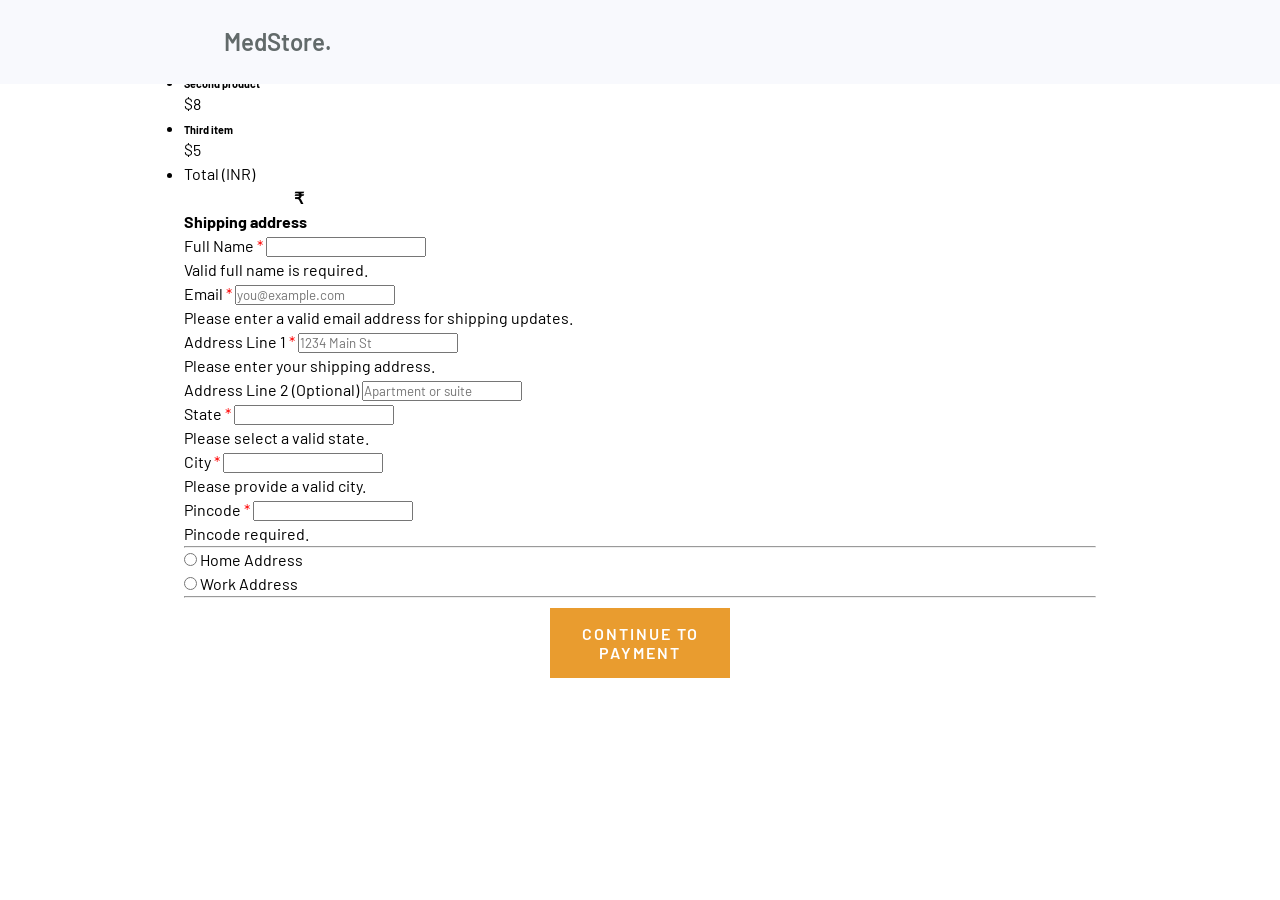
==== checkout.html @ 92306c68 "First" ====
<!doctype html>
<html lang="en">
  <head>
    <meta charset="utf-8">
    <meta name="viewport" content="width=device-width, initial-scale=1">
    <meta name="description" content="">
    <meta name="author" content="Mark Otto, Jacob Thornton, and Bootstrap contributors">
    <meta name="generator" content="Hugo 0.84.0">
    <title>Checkout</title>

    <link rel="canonical" href="https://getbootstrap.com/docs/5.0/examples/checkout/">
    <link rel="stylesheet" href="cart.css">

    <!-- Bootstrap core CSS -->
<link href="/static/bootstrap5/bootstrap.min.css" rel="stylesheet">

    <style>
      .bd-placeholder-img {
        font-size: 1.125rem;
        text-anchor: middle;
        -webkit-user-select: none;
        -moz-user-select: none;
        user-select: none;
      }

      .container {
  max-width: 960px;
}

      @media (min-width: 768px) {
        .bd-placeholder-img-lg {
          font-size: 3.5rem;
        }
      }
    </style>


  </head>
  <body onload="getcart()" class="bg-light">
    <nav class="navbar">
      <a href="" class="navbar-brand">MedStore.</a>
    </nav>
<div class="container">
  <main>

    <div class="row g-5">
      <div class="col-md-5 col-lg-4 order-md-last">
        <h4 class="d-flex justify-content-between align-items-center mb-3">
          <span class="text-primary">Your cart</span>
          <span class="badge bg-primary rounded-pill">3</span>
        </h4>
        <ul class="list-group mb-3">
          <li class="list-group-item d-flex justify-content-between lh-sm">
            <div>
              <h6 class="my-0">Product name</h6>
            </div>
            <span class="text-muted">$12</span>
          </li>
          <li class="list-group-item d-flex justify-content-between lh-sm">
            <div>
              <h6 class="my-0">Second product</h6>
            </div>
            <span class="text-muted">$8</span>
          </li>
          <li class="list-group-item d-flex justify-content-between lh-sm">
            <div>
              <h6 class="my-0">Third item</h6>
            </div>
            <span class="text-muted">$5</span>
          </li>
          <li class="list-group-item d-flex justify-content-between">
            <span>Total (INR)</span>
            <p class="icon"style="margin-left: 110px;font-size: bold;font-weight: bold;">₹</p>
            <strong id="total"></strong>
          </li>
        </ul>
      </div>
      
      <div class="col-md-7 col-lg-8">
        <h4 class="mb-3">Shipping address</h4>
        <form class="needs-validation" onsubmit="Razorpay()" novalidate>
          <div class="row g-3">
            <div class="col-12">
              <label for="firstName" class="form-label">Full Name<span style="color:#ff0000"> *</span></label>
              <input type="text" class="form-control" id="firstName" placeholder="" required>
              <div class="invalid-feedback">
                Valid full name is required.
              </div>
            </div>

            <div class="col-12">
              <label for="email" class="form-label">Email<span style="color:#ff0000"> *</span></label>
              <input type="email" class="form-control" id="email" placeholder="you@example.com">
              <div class="invalid-feedback">
                Please enter a valid email address for shipping updates.
              </div>
            </div>

            <div class="col-12">
              <label for="address" class="form-label">Address Line 1<span style="color:#ff0000"> *</span></label>
              <input type="text" class="form-control" id="address" placeholder="1234 Main St" required>
              <div class="invalid-feedback">
                Please enter your shipping address.
              </div>
            </div>

            <div class="col-12">
              <label for="address2" class="form-label">Address Line 2  <span class="text-muted">(Optional)</span></label>
              <input type="text" class="form-control" id="address2" placeholder="Apartment or suite">
            </div>

            <div class="col-md-5">
              <label for="state" class="form-label">State<span style="color:#ff0000"> *</span></label>
              <input type="text" class="form-control" id="state" placeholder="" required>
              <div class="invalid-feedback">
                Please select a valid state.
              </div>
            </div>

            <div class="col-md-4">
              <label for="city" class="form-label">City<span style="color:#ff0000"> *</span></label>
              <input type="text" class="form-control" id="firstName" placeholder="" required>
              <div class="invalid-feedback">
                Please provide a valid city.
              </div>
            </div>

            <div class="col-md-3">
              <label for="zip" class="form-label">Pincode<span style="color:#ff0000">  *</span></label>
              <input type="text" class="form-control" id="zip" placeholder="" required>
              <div class="invalid-feedback">
                Pincode required.
              </div>
            </div>
          </div>

          <hr class="my-4">

          <div class="form-check">
            <input type="radio" id="addresstype" name="address1" value="home">
            <label for="home">Home Address</label><br>
            <input type="radio" id="addresstype" name="address1" value="work">
            <label for="work">Work Address</label><br>
          </div>

          <hr class="my-4">

          <button id="rzp-button1" type="submit" class="w-100 btn btn-primary btn-lg">Continue to Payment</button>

        </form>
      </div>
    </div>
  </main>
</div>


    <script src="/static/bootstrap5/bootstrap.bundle.min.js"></script>

      <script>
      (function () {
        'use strict'
      
        // Fetch all the forms we want to apply custom Bootstrap validation styles to
        var forms = document.querySelectorAll('.needs-validation')
      
        // Loop over them and prevent submission
        Array.prototype.slice.call(forms)
          .forEach(function (form) {
            form.addEventListener('submit', function (event) {
              if (!form.checkValidity()) {
                event.preventDefault()
                event.stopPropagation()
              }
      
              form.classList.add('was-validated')
            }, false)
          })
      })()
      </script>

<script>
function getcart() {
  let a = sessionStorage.getItem("cartTotal")
  document.getElementById("total").innerHTML = a
}
</script>
<script></script>
<script src="https://checkout.razorpay.com/v1/checkout.js"></script>
<script>
var options = {
"key": "rzp_test_7g38hv1qFCADhX",
"amount": sessionStorage.getItem("cartTotal") * 100,
"currency": "INR",
"name": "E-Healthcare Consultant",
"description": "MedStore",
"image": "/static/logo png.png",
"id": "order_J9NaakX",
"callback_url": "/confirmation-page",
"prefill": {
"name": "",
"email": "",
"contact": ""
},
"notes": {
"address": "Razorpay Corporate Office"
},
"theme": {
"color": "#3399cc"
}
};
var rzp1 = new Razorpay(options);
document.getElementById('rzp-button1').onclick = function(e){
    rzp1.open();
    e.preventDefault();
  }


</script>
  </body>
</html>
---- cart.css ----
@import url('https://fonts.googleapis.com/css2?family=Barlow:wght@100;200;300;400;500;600;700;800;900&display=swap');


:root{
    --ghost-white: #f8f9fd;
    --fire-bush: #e99c2f;
    --granite-gray: #626a6a;
    --baltic-sea: #33383c;
    --trans: all 0.5s ease-in-out;
}

*{
    padding: 0;
    margin: 0;
    box-sizing: border-box;
    font-family: 'Barlow', sans-serif;
}
body{
    line-height: 1.5;
    font-weight: 400;
}

/* resets and resuable stylings */
img{
    display: block;
    width: 100%;
}
button{
    cursor: pointer;
    outline: 0;
}
a{
    text-decoration: none;
    color: #000;
}
.container{
    max-width: 1280px;
    margin: 0 auto;
    padding: 0 1.5rem;
}
.text{
    font-size: 1.1rem;
    margin: 1.2rem 0;
    line-height: 1.7;
    opacity: 0.7;
}
/* end of resets and reusable stylings  */

/* header */
header{
    background: var(--ghost-white);
}
header .container{
    min-height: 100vh;
    display: flex;
    flex-direction: column;
}
.navbar{
    position: fixed;
    top: 0;
    left: 50%;
    transform: translateX(-50%);
    -webkit-transform: translateX(-50%);
    -moz-transform: translateX(-50%);
    -ms-transform: translateX(-50%);
    -o-transform: translateX(-50%);
    width: 100%;
    padding: 1.5rem 1rem!important;
    display: grid;
    grid-template-columns: repeat(3, 1fr);
    align-items: center;
    padding: 1.5rem 0;
    background: var(--ghost-white);
    z-index: 999;
}
.navbar-brand{
    font-size: 1.5rem;
    font-weight: 600;
    color: var(--granite-gray);
    justify-self: flex-start;
}
.navbar-toggler{
    justify-self: center;
    border: none;
    color: #fff;
    background: var(--fire-bush);
    width: 40px;
    height: 40px;
    border-radius: 50%;
    -webkit-border-radius: 50%;
    -moz-border-radius: 50%;
    -ms-border-radius: 50%;
    -o-border-radius: 50%;
    font-size: 1.5rem;
    position: relative;
}
.navbar-collapse{
    position: absolute;
    top: 100%;
    left: 50%;
    transform: translateX(-50%);
    -webkit-transform: translateX(-50%);
    -moz-transform: translateX(-50%);
    -ms-transform: translateX(-50%);
    -o-transform: translateX(-50%);
    width: 100%;
    height: 0;
    overflow: hidden;
    transition: var(--trans);
    -webkit-transition: var(--trans);
    -moz-transition: var(--trans);
    -ms-transition: var(--trans);
    -o-transition: var(--trans);
}
/* js related class */
.show-navbar{
    height: 204px; 
}
/*  */
.navbar-collapse ul{
    list-style-type: none;
}
.navbar-collapse li{
    margin: 0.7rem 0;
    letter-spacing: 2px;
    text-align: center;
}
.navbar-collapse a{
    font-size: 1.15rem;
    opacity: 0.7;
}
.cart{
    justify-self: flex-end;
    padding-right: 8px;
}
#cart-btn{
    border: none;
    font-size: 1.5rem;
    background: none;
    color: var(--granite-gray);
    position: relative;
}
#cart-count-info{
    position: absolute;
    top: -12px;
    right: -8px;
    background: var(--fire-bush);
    color: #fff;
    font-size: 1rem;
    width: 25px;
    height: 25px;
    border-radius: 50%;
    -webkit-border-radius: 50%;
    -moz-border-radius: 50%;
    -ms-border-radius: 50%;
    -o-border-radius: 50%;
    display: flex;
    align-items: center;
    justify-content: center;
    font-weight: 600;
}
.cart-container{
    position: absolute;
    overflow-y: scroll;
    background: #fff;
    width: 100%;
    height: 600px;
    top: 100%;
    left: 0;
    right: 0;
    box-shadow: 0 3px 8px -2px rgba(0, 0, 0, 0.21);
    display: none;
}
.cart-container::-webkit-scrollbar{
    width: 8px;
}
.cart-container::-webkit-scrollbar-thumb{
    background: rgba(0, 0, 0, 0.1);
    border-radius: 15px;
    -webkit-border-radius: 15px;
    -moz-border-radius: 15px;
    -ms-border-radius: 15px;
    -o-border-radius: 15px;
}
/* js related class */
.show-cart-container{
    display: block;
}
/*  */
.cart-item{
    display: grid;
    grid-template-columns: repeat(2, 1fr);
    column-gap: 0.5rem;
    align-items: center;
    position: relative;
    padding: 1.2rem 0.6rem;
    height: 140px;
    border-bottom: 1px solid rgba(0, 0, 0, 0.21);
}
.cart-item:last-child{
    border-bottom: none;
}
.cart-item-del-btn{
    position: absolute;
    right: 15px;
    top: 15px;
    padding: 0.05rem 0.45rem;
    font-size: 1.4rem;
    background: var(--fire-bush);
    border: none;
    color: #fff;
    border-radius: 5px;
    -webkit-border-radius: 5px;
    -moz-border-radius: 5px;
    -ms-border-radius: 5px;
    -o-border-radius: 5px;
}
.cart-item img{
    width: 80px;
}
.cart-item-info{
    text-align: center;
    padding-right: 20%;
}
.cart-item-info span{
    display: block;
}
.cart-total{
    padding: 1rem;
    display: flex;
    align-items: center;
    justify-content: flex-start;
    background: var(--fire-bush);
    color: #fff;
}
.cart-total h3{
    margin-right: 0.2rem;
    font-size: 1.3rem;
}
#cart-total-value{
    font-size: 1.3rem;
    font-weight: 500;
}


/* banner  */
.banner{
    flex: 1;
    padding-top: 6rem;
    text-align: center;
}
.banner > div{
    margin: 3rem 0;
}
.banner .text{
    font-weight: 500;
    font-size: 1.15rem;
    opacity: 0.45;
}
.btns{
    margin: 1.5rem 0;
}
.btn{
    font-size: 1rem;
    text-transform: uppercase;
    font-weight: 600;
    border: 1px solid var(--fire-bush);
    background: var(--fire-bush);
    color: #fff;
    padding: 0.95rem 0;
    letter-spacing: 2px;
    display: block;
    width: 180px;
    margin: 0.6rem auto;
    transition: var(--trans);
    -webkit-transition: var(--trans);
    -moz-transition: var(--trans);
    -ms-transition: var(--trans);
    -o-transition: var(--trans);
}
.btns .btn:last-child{
    color: var(--fire-bush);
    background: transparent;
}
.btns .btn:first-child:hover{
    background: transparent;
    color: var(--fire-bush);
}
.btns .btn:last-child:hover{
    background: var(--fire-bush);
    color: #fff;
}

/* products */
.products{
    padding: 6rem 0;
}
.products h2{
    text-align: center;
    font-size: 2.2rem;
    text-transform: uppercase;
    letter-spacing: 2px;
    color: var(--granite-gray);
    margin-bottom: 3rem;
}
.product-item{
    margin: 1rem 0;
}
.product-img{
    background: var(--ghost-white);
    padding: 3rem 0;
    height: 350px;
    overflow: hidden;
    position: relative;
}
.product-img img{
    position: absolute;
    top: 50%;
    left: 50%;
    transform: translate(-50%, -50%);
    -webkit-transform: translate(-50%, -50%);
    -moz-transform: translate(-50%, -50%);
    -ms-transform: translate(-50%, -50%);
    -o-transform: translate(-50%, -50%);
    /* width: 60%; */
    margin: 0 auto;
    transition: var(--trans);
    -webkit-transition: var(--trans);
    -moz-transition: var(--trans);
    -ms-transition: var(--trans);
    -o-transition: var(--trans);
}
.product-img:hover img{
    opacity: 0.8;
}
.product-content{
    padding: 1.6rem 0;
    text-align: center;
}
.add-to-cart-btn{
    position: absolute;
    top: 50%;
    left: 50%;
    transform: translate(-50%, -50%);
    -webkit-transform: translate(-50%, -50%);
    -moz-transform: translate(-50%, -50%);
    -ms-transform: translate(-50%, -50%);
    -o-transform: translate(-50%, -50%);
    border: none;
    padding: 0.75rem 1.2rem;
    font-size: 1.05rem;
    background-color: var(--baltic-sea);
    color: #fff;
    transition: var(--trans);
    -webkit-transition: var(--trans);
    -moz-transition: var(--trans);
    -ms-transition: var(--trans);
    -o-transition: var(--trans);
    opacity: 0;
}
.product-item:hover .add-to-cart-btn{
    opacity: 1;
}
.add-to-cart-btn .fas{
    margin-right: 0.4rem;
}
.add-to-cart-btn:hover{
    background-color: #23272a;
}
.add-to-cart-btn:hover{
    color: var(--fire-bush);
}
.product-name{
    font-size: 1.3rem;
    color: var(--baltic-sea);
}
.product-category{
    margin:  0.8rem 0;
    display: inline-block;
    font-weight: 500;
    background: var(--fire-bush);
    color: #fff;
    padding: 0.05rem 1.5rem;
    border-radius: 5px;
    -webkit-border-radius: 5px;
    -moz-border-radius: 5px;
    -ms-border-radius: 5px;
    -o-border-radius: 5px;
    letter-spacing: 2px;
}
.product-price{
    font-size: 1.15rem;
    font-weight: 500;
    opacity: 0.6;
}

footer{
    background-color: var(--baltic-sea);
}
.footer-banner{
    background: linear-gradient(rgba(0, 0, 0, 0.4), rgba(0, 0, 0, 0.4)), url(/static/med/medfooter.png) center/cover no-repeat;
    padding: 3rem 0;
}
.footer-banner{
    color: #fff;
    text-align: center;
}
.footer-banner h2{
    font-size: 2.4rem;
}
.footer-banner .btn{
    margin-top: 2rem;
}
.footer-banner .btn:hover{
    background: #fff;
    color: var(--fire-bush);
    background: transparent;
}
footer > .container{
    display: flex;
    align-items: center;
    justify-content: center;
}
.social-icons{
    display: flex;
    padding: 3rem 0;
}
.social-icons a{
    color: var(--granite-gray);
    margin: 0 0.5rem;
    display: flex;
    align-items: center;
    justify-content: center;
    width: 30px;
    height: 30px;
    font-size: 1.25rem;
    transition: var(--trans);
    -webkit-transition: var(--trans);
    -moz-transition: var(--trans);
    -ms-transition: var(--trans);
    -o-transition: var(--trans);
}
.social-icons a:hover{
    color: #fff;
}






/* Media Queries for responsiveness */

@media screen and (min-width: 480px){
    /* header */
    .btns button{
        display: inline-block;
    }
    .btns button:first-child{
        margin-right: 0.4rem;
    }
}

@media screen and (min-width: 680px){
    .navbar{
        padding: 1.5rem 3rem!important;
    }
    .cart-container{
        width: 480px;
        left: auto;
        right: 3rem;
    }
    .product-list{
        display: grid;
        grid-template-columns: repeat(2, 1fr);
        column-gap: 2rem;
    }
}

@media screen and (min-width: 992px){
    .navbar{
        padding: 1.5rem 6rem!important;
    }
    .cart-container{
        right: 6rem;
    }
    .banner{
        padding-top: 0;
        display: grid;
        grid-template-columns: 55% 45%;
        align-content: center;
    }
    .banner-content{
        text-align: left;
    }
    .product-list{
        grid-template-columns: repeat(3, 1fr);
    }
    .footer-banner{
        text-align: left;
    }
    .footer-banner .text{
        width: 60%;
    }
    .footer-banner .btn{
        margin-left: 0;
    }
}

@media screen and (min-width: 1200px){
    .navbar{
        padding: 1.5rem 14rem!important;
    }
    .cart-container{
        right: 14rem;
    }
    .banner-content h1{
        font-size: 3.5rem;
    }
    .product-list{
        grid-template-columns: repeat(4, 1fr);
    }
}
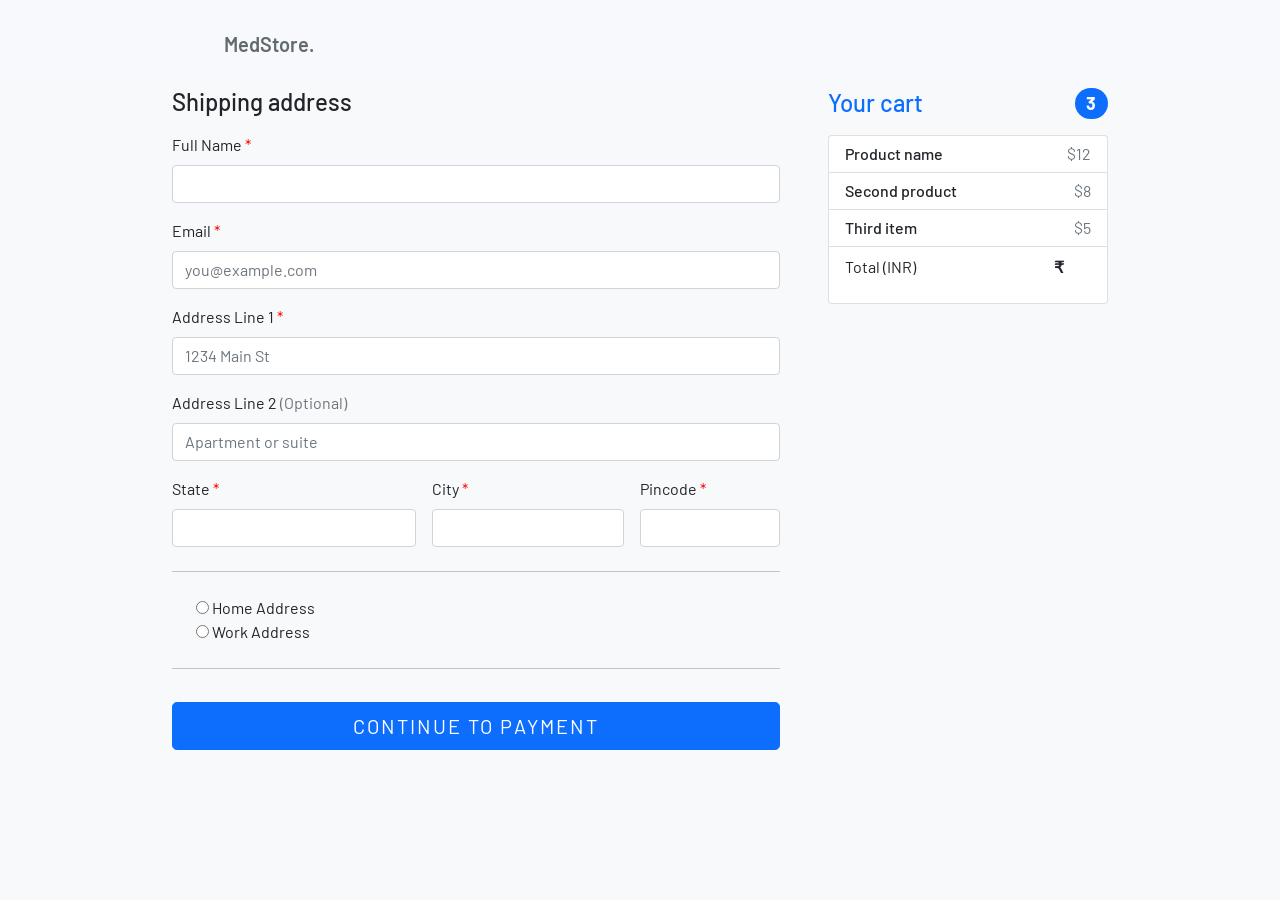
==== commit 8980b99d: "minor change 2" ====
--- a/checkout.html
+++ b/checkout.html
@@ -12,7 +12,7 @@
     <link rel="stylesheet" href="cart.css">
 
     <!-- Bootstrap core CSS -->
-<link href="/static/bootstrap5/bootstrap.min.css" rel="stylesheet">
+<link href="bootstrap.min.css" rel="stylesheet">
 
     <style>
       .bd-placeholder-img {
@@ -154,7 +154,7 @@
 </div>
 
 
-    <script src="/static/bootstrap5/bootstrap.bundle.min.js"></script>
+    <script src="bootstrap.bundle.min.js"></script>
 
       <script>
       (function () {
@@ -195,7 +195,7 @@
 "description": "MedStore",
 "image": "/static/logo png.png",
 "id": "order_J9NaakX",
-"callback_url": "/confirmation-page",
+"callback_url": "/confirmation-page.html",
 "prefill": {
 "name": "",
 "email": "",
--- a/cart.css
+++ b/cart.css
@@ -398,7 +398,7 @@
     background-color: var(--baltic-sea);
 }
 .footer-banner{
-    background: linear-gradient(rgba(0, 0, 0, 0.4), rgba(0, 0, 0, 0.4)), url(/static/med/medfooter.png) center/cover no-repeat;
+    background: linear-gradient(rgba(0, 0, 0, 0.4), rgba(0, 0, 0, 0.4)), url(med/medfooter.png) center/cover no-repeat;
     padding: 3rem 0;
 }
 .footer-banner{
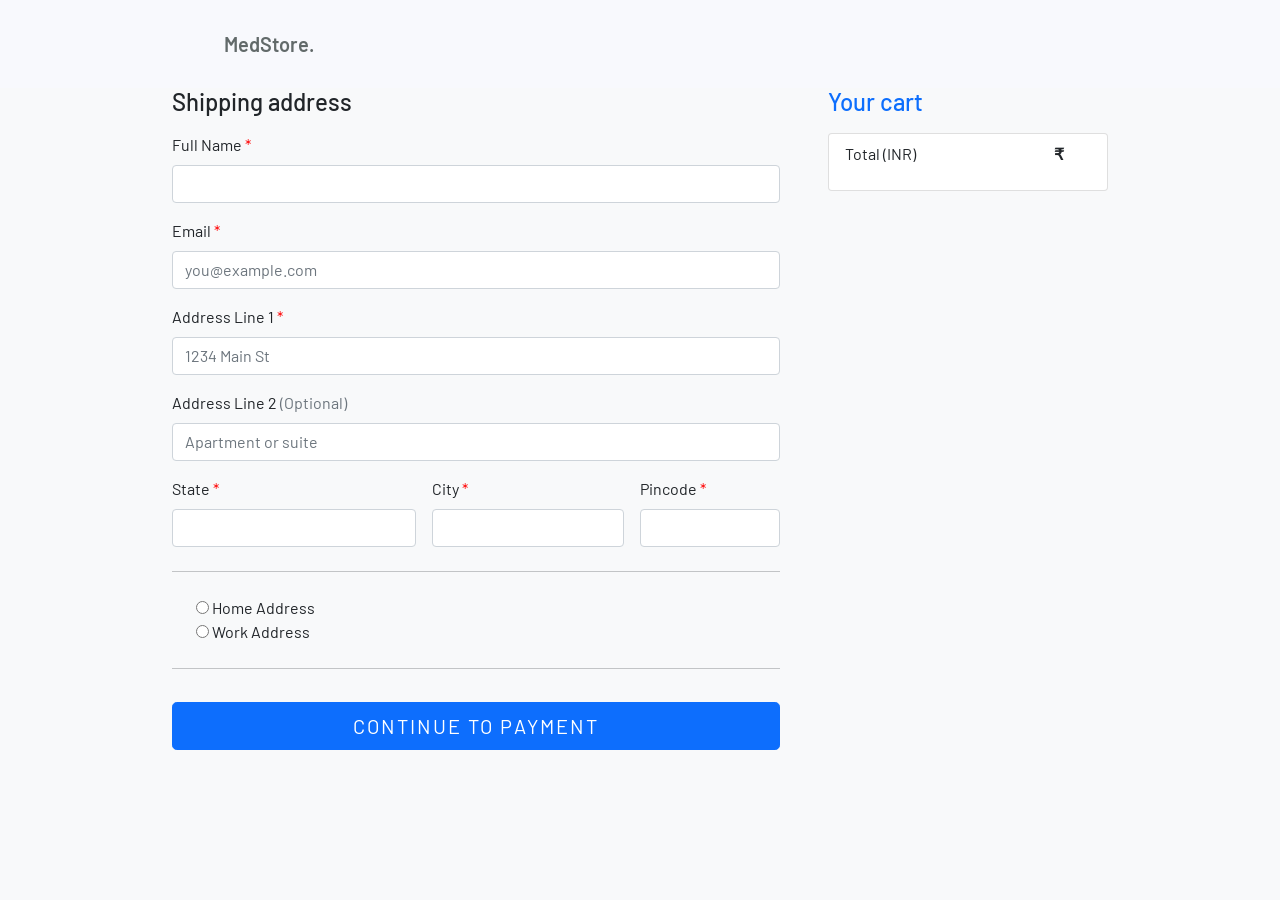
==== commit ab3ee710: "minor 3" ====
--- a/checkout.html
+++ b/checkout.html
@@ -47,27 +47,8 @@
       <div class="col-md-5 col-lg-4 order-md-last">
         <h4 class="d-flex justify-content-between align-items-center mb-3">
           <span class="text-primary">Your cart</span>
-          <span class="badge bg-primary rounded-pill">3</span>
         </h4>
         <ul class="list-group mb-3">
-          <li class="list-group-item d-flex justify-content-between lh-sm">
-            <div>
-              <h6 class="my-0">Product name</h6>
-            </div>
-            <span class="text-muted">$12</span>
-          </li>
-          <li class="list-group-item d-flex justify-content-between lh-sm">
-            <div>
-              <h6 class="my-0">Second product</h6>
-            </div>
-            <span class="text-muted">$8</span>
-          </li>
-          <li class="list-group-item d-flex justify-content-between lh-sm">
-            <div>
-              <h6 class="my-0">Third item</h6>
-            </div>
-            <span class="text-muted">$5</span>
-          </li>
           <li class="list-group-item d-flex justify-content-between">
             <span>Total (INR)</span>
             <p class="icon"style="margin-left: 110px;font-size: bold;font-weight: bold;">₹</p>
@@ -195,7 +176,7 @@
 "description": "MedStore",
 "image": "/static/logo png.png",
 "id": "order_J9NaakX",
-"callback_url": "/confirmation-page.html",
+"callback_url": "confirmation-page.html",
 "prefill": {
 "name": "",
 "email": "",
